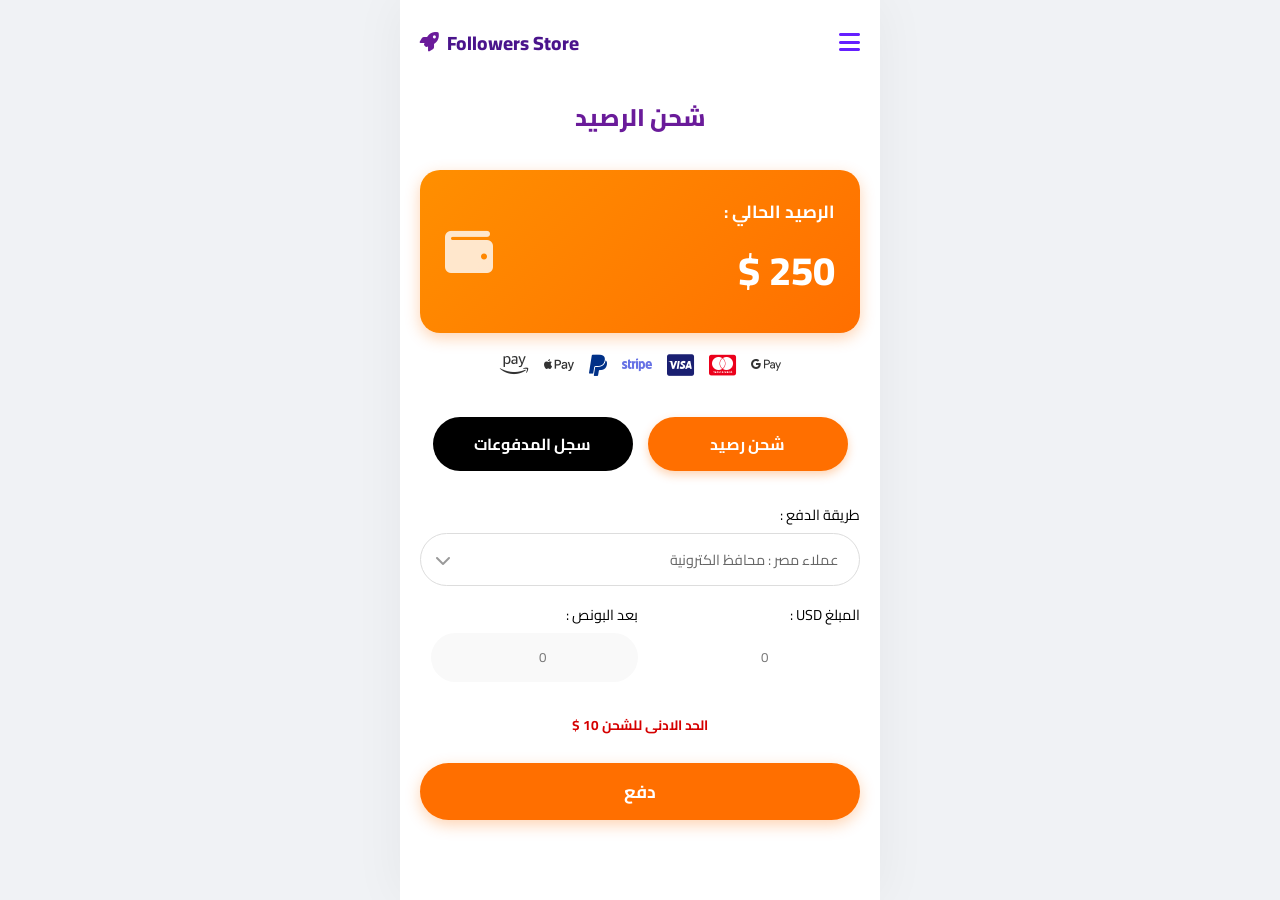
==== add_fundes.html @ 0e51be71 "chad" ====
<!DOCTYPE html>
<html lang="ar" dir="rtl">
<head>
    <meta charset="UTF-8">
    <meta name="viewport" content="width=device-width, initial-scale=1.0">
    <title>Followers Store - شحن الرصيد</title>
    <link rel="preconnect" href="https://fonts.googleapis.com">
    <link rel="preconnect" href="https://fonts.gstatic.com" crossorigin>
    <link href="https://fonts.googleapis.com/css2?family=Cairo:wght@400;500;600;700;800;900&display=swap" rel="stylesheet">
    <link rel="stylesheet" href="https://cdnjs.cloudflare.com/ajax/libs/font-awesome/6.4.0/css/all.min.css">
    <link rel="stylesheet" href="css/style.css">
</head>
<body>

    <div class="container">
        <header>
            <nav class="top-nav">
                <div class="menu-icon" id="menuBtn">
                    <i class="fa-solid fa-bars"></i>
                </div>
                <div class="logo">
                    <span>Followers Store</span>
                    <i class="fa-solid fa-rocket" style="color: #6a1b9a;"></i>
                </div>
            </nav>
            <div class="mobile-menu" id="mobileMenu">
                <ul>
                    <li><a href="index.html">الرئيسية</a></li>
                    <li><a href="add_funds.html">شحن الرصيد</a></li>
                </ul>
            </div>
        </header>

        <section class="page-header">
            <h2 style="color:#6a1b9a; font-weight:800;">شحن الرصيد</h2>
        </section>

        <section class="balance-section fade-in">
            <div class="balance-card">
                <div class="balance-info">
                    <span>الرصيد الحالي :</span>
                    <h1 class="balance-amount">250 $</h1>
                </div>
                <div class="balance-icon">
                    <i class="fa-solid fa-wallet"></i>
                </div>
            </div>
            
            <div class="payment-methods-icons">
                <i class="fa-brands fa-google-pay"></i>
                <i class="fa-brands fa-cc-mastercard" style="color: #eb001b;"></i>
                <i class="fa-brands fa-cc-visa" style="color: #1a1f71;"></i>
                <i class="fa-brands fa-stripe" style="color: #6772e5;"></i>
                <i class="fa-brands fa-paypal" style="color: #003087;"></i>
                <i class="fa-brands fa-apple-pay"></i>
                <i class="fa-brands fa-amazon-pay"></i>
            </div>
        </section>

        <section class="toggle-tabs fade-in">
            <button class="tab-btn active" onclick="switchTab('addFunds')">شحن رصيد</button>
            <button class="tab-btn inactive" onclick="switchTab('history')">سجل المدفوعات</button>
        </section>

        <section id="addFundsSection" class="tab-content active fade-in">
            <div class="add-funds-form">
                
                <div class="input-group">
                    <label>طريقة الدفع :</label>
                    <div class="select-wrapper">
                        <select>
                            <option>عملاء مصر : محافظ الكترونية</option>
                            <option>Visa / Mastercard</option>
                            <option>PayPal</option>
                            <option>Binance Pay</option>
                        </select>
                        <i class="fa-solid fa-chevron-down select-arrow"></i>
                    </div>
                </div>

                <div class="amount-row">
                    <div class="input-group">
                        <label>المبلغ USD :</label>
                        <input type="number" class="input-rounded" placeholder="0">
                    </div>
                    <div class="input-group">
                        <label>بعد البونص :</label>
                        <input type="number" class="input-rounded" placeholder="0" readonly style="background:#f9f9f9;">
                    </div>
                </div>

                <p class="min-deposit-note">الحد الادنى للشحن 10 $</p>

                <button class="btn-primary btn-pay">دفع</button>

            </div>
        </section>

        <section id="historySection" class="tab-content" style="display:none;">
            
            <div class="history-table-header">
                <span>رقم العملية</span>
                <span>المبلغ</span>
                <span>طريقة الدفع</span>
                <span>التاريخ</span>
                <span>الحالة</span>
            </div>

            <div class="history-list">
                <div class="history-card-row">
                    <span class="fw-bold">1</span>
                    <span>10$</span>
                    <span>vodafone cash</span>
                    <span class="date-text">11/25/2025</span>
                    <span class="status st-completed">مكتمل</span>
                </div>

                <div class="history-card-row">
                    <span class="fw-bold">2</span>
                    <span>100$</span>
                    <span>instapay</span>
                    <span class="date-text">1/12/2024</span>
                    <span class="status st-pending">جاري التنفيذ</span>
                </div>

                <div class="history-card-row">
                    <span class="fw-bold">3</span>
                    <span>140$</span>
                    <span>paypal</span>
                    <span class="date-text">6/23/2023</span>
                    <span class="status st-pending">جاري التنفيذ</span>
                </div>
            </div>

        </section>

    </div>

    <script src="js/main.js"></script>
    <script>
        // سكريبت التبديل بين التابات
        function switchTab(tabName) {
            const addFundsSection = document.getElementById('addFundsSection');
            const historySection = document.getElementById('historySection');
            const btns = document.querySelectorAll('.tab-btn');

            if (tabName === 'addFunds') {
                addFundsSection.style.display = 'block';
                historySection.style.display = 'none';
                
                // تحديث ألوان الأزرار
                btns[0].classList.add('active');
                btns[0].classList.remove('inactive');
                btns[1].classList.add('inactive');
                btns[1].classList.remove('active');
            } else {
                addFundsSection.style.display = 'none';
                historySection.style.display = 'block';

                // تحديث ألوان الأزرار
                btns[1].classList.add('active');
                btns[1].classList.remove('inactive');
                btns[0].classList.add('inactive');
                btns[0].classList.remove('active');
            }
        }
    </script>
</body>
</html>
---- css/style.css ----
:root {
    --primary-gradient: linear-gradient(135deg, #7c4dff 0%, #651fff 100%);
    --secondary-gradient: linear-gradient(135deg, #ff9100 0%, #ff6d00 100%);
}

* { margin: 0; padding: 0; box-sizing: border-box; font-family: 'Cairo', sans-serif; }

body {
    background-color: #f0f2f5;
    direction: rtl;
    min-height: 100vh;
    /* تصحيح: إزالة الفليكس عشان الصفحة تيجي بالطول */
    overflow-x: hidden;
}

.container {
    width: 100%;
    max-width: 480px; /* شكل الموبايل */
    margin: 0 auto;
    padding: 20px;
    background: #fff;
    min-height: 100vh;
    box-shadow: 0 0 50px rgba(0,0,0,0.05);
    position: relative;
}

/* --- Menu (القائمة الجديدة) --- */
.mobile-menu {
    position: absolute;
    top: 60px;
    right: 20px;
    left: 20px;
    background: #000; /* أسود زي الصورة */
    border-radius: 15px;
    padding: 20px;
    z-index: 1000;
    display: none; /* مخفية افتراضياً */
    box-shadow: 0 10px 30px rgba(0,0,0,0.5);
    border: 1px solid #333;
}

.mobile-menu.active {
    display: block; /* تظهر لما نضغط */
    animation: slideDown 0.3s ease;
}

.mobile-menu ul { list-style: none; text-align: right; }
.mobile-menu ul li { margin-bottom: 15px; border-bottom: 1px solid #333; padding-bottom: 10px; }
.mobile-menu ul li:last-child { border: none; margin-bottom: 0; }
.mobile-menu ul li a { color: #fff; text-decoration: none; font-size: 1rem; font-weight: 600; display: block; }
.mobile-menu ul li a:hover { color: #ff9100; padding-right: 10px; }

@keyframes slideDown {
    from { opacity: 0; transform: translateY(-20px); }
    to { opacity: 1; transform: translateY(0); }
}

/* --- Header --- */
header { text-align: center; margin-bottom: 30px; }
.top-nav { display: flex; justify-content: space-between; align-items: center; margin-bottom: 25px; }
.menu-icon { font-size: 1.5rem; cursor: pointer; color: #651fff; }
.logo { font-weight: 800; display: flex; align-items: center; gap: 8px; font-size: 1.2rem; color: #4a148c; }
.hero-content h1 { font-size: 1.4rem; color: #4a148c; margin-bottom: 10px; }
.subtitle { color: #666; font-size: 0.9rem; margin-bottom: 15px; }
.trust-avatars { display: flex; justify-content: center; align-items: center; }
.avatar { width: 35px; height: 35px; border-radius: 50%; margin-left: -10px; border: 2px solid #fff; }
.trust-text { font-size: 0.8rem; font-weight: bold; margin-right: 15px; color: #555; }

/* --- Sections General --- */
section { margin-bottom: 40px; } /* مسافات بين الأقسام */
.section-header, .section-title { text-align: center; color: #4a148c; margin-bottom: 20px; font-size: 1.5rem; }

/* --- Login --- */
.login-card {
    background: var(--primary-gradient);
    padding: 30px 20px;
    border-radius: 25px;
    color: white;
    box-shadow: 0 10px 20px rgba(101, 31, 255, 0.3);
}
.input-group { margin-bottom: 15px; text-align: right; }
.input-group label { display: block; margin-bottom: 5px; font-size: 0.9rem; }
.input-group input { width: 100%; padding: 12px; border-radius: 50px; border: none; outline: none; }
.btn-primary {
    width: 100%; padding: 12px; border-radius: 50px; border: none;
    background: var(--secondary-gradient); color: white; font-weight: bold; cursor: pointer; margin-top: 10px;
}
.form-footer { margin-top: 15px; text-align: center; font-size: 0.85rem; }
.form-footer a { color: #ffd180; text-decoration: none; }

/* --- Stats --- */
.stats-grid { display: grid; grid-template-columns: 1fr 1fr; gap: 15px; }
.stat-card {
    background: var(--primary-gradient); color: white; padding: 20px;
    border-radius: 20px; text-align: center; position: relative; overflow: hidden;
}
.stat-card .number { font-size: 1.2rem; font-weight: bold; margin-top: 5px; }
.stat-icon { position: absolute; bottom: -10px; left: -10px; font-size: 3rem; opacity: 0.2; }

/* --- Features & Services --- */
.features-row { display: flex; flex-direction: column; gap: 20px; text-align: center; }
.icon-circle { width: 60px; height: 60px; border-radius: 50%; margin: 0 auto 10px; display: flex; align-items: center; justify-content: center; color: white; font-size: 1.5rem; }
.icon-circle.green { background: #00c853; }
.icon-circle.red { background: #d50000; }
.icon-circle.yellow { background: #ffab00; }

.service-card {
    background: var(--primary-gradient); color: white; padding: 30px;
    border-radius: 25px; text-align: center;
}
.service-icon { font-size: 2.5rem; margin-bottom: 15px; }
.slider-dots { margin-top: 20px; display: flex; justify-content: center; gap: 5px; }
.dot { width: 8px; height: 8px; background: rgba(255,255,255,0.4); border-radius: 50%; }
.dot.active { background: #fff; width: 20px; border-radius: 10px; }

/* --- Results --- */
.toggle-switch { display: flex; justify-content: center; gap: 10px; margin-bottom: 20px; }
.toggle-btn { padding: 8px 25px; border-radius: 20px; border: none; cursor: pointer; background: #eee; }
.toggle-btn.active { background: #000; color: #fff; }

.result-card { border: 1px solid #eee; border-radius: 20px; padding: 20px; text-align: right; }
.profile-header { display: flex; gap: 15px; align-items: center; margin-bottom: 15px; }
.profile-pic { width: 50px; height: 50px; background: #eee; border-radius: 50%; display: flex; align-items: center; justify-content: center; }
.profile-stats { display: flex; justify-content: space-around; border-top: 1px solid #eee; padding-top: 15px; text-align: center; }
.stat-box.highlight .count { color: #00c853; }
.count { display: block; font-weight: bold; }

/* --- Reviews --- */
.review-card { background: #fff; border: 1px solid #eee; padding: 15px; border-radius: 15px; text-align: right; }
.review-header { display: flex; align-items: center; gap: 10px; margin-bottom: 10px; }
.review-header img { width: 40px; height: 40px; border-radius: 50%; }
.stars { color: #ffab00; }

/* --- Footer & CTA --- */
.cta-card { background: var(--secondary-gradient); color: white; padding: 30px; border-radius: 25px; text-align: center; margin-bottom: -30px; position: relative; z-index: 1; }
.btn-cta { background: #4a148c; color: #fff; padding: 10px 30px; border: none; border-radius: 50px; font-weight: bold; margin-top: 15px; cursor: pointer; }

footer { background: #222; color: #ccc; text-align: center; padding: 60px 20px 20px; font-size: 0.9rem; }
.social-links { font-size: 1.5rem; margin: 15px 0; display: flex; justify-content: center; gap: 15px; }

/* Animation Class */
.fade-in { opacity: 0; transform: translateY(20px); transition: 0.6s; }
.visible { opacity: 1; transform: translateY(0); }


/*
=======================================================
======================== SING_UP ======================
=======================================================
*/
/* --- Signup Page Specifics --- */

.page-title {
    text-align: center;
    margin-bottom: 20px;
}
.page-title h2 { color: #6a1b9a; font-size: 1.8rem; margin-bottom: 5px; }
.page-title p { color: #888; font-size: 0.9rem; }

.signup-card {
    background: #6A0DAD; /* اللون البنفسجي الأساسي من الصورة */
    padding: 30px 20px;
    border-radius: 25px;
    color: white;
    box-shadow: 0 10px 30px rgba(106, 13, 173, 0.3);
}

/* تنسيق الحقول بالأيقونات */
.input-group { margin-bottom: 15px; }

.input-with-icon {
    position: relative;
    width: 100%;
}

.input-with-icon input {
    width: 100%;
    padding: 12px 20px 12px 45px; /* مساحة للأيقونة على اليسار */
    border-radius: 50px;
    border: none;
    outline: none;
    font-family: inherit;
    font-size: 0.9rem;
    background: #fff;
    color: #333;
}

/* الأيقونة داخل الحقل */
.input-with-icon i {
    position: absolute;
    left: 15px; /* مكانها شمال عشان اللغة عربية */
    top: 50%;
    transform: translateY(-50%);
    color: #999;
    font-size: 1rem;
}

/* تقسيم صف الهاتف والرمز */
.phone-row {
    display: flex;
    gap: 10px;
    align-items: flex-end; /* محاذاة لأسفل عشان الليبل */
}

.phone-input { flex: 3; } /* حقل الرقم ياخد مساحة أكبر */
.country-code { flex: 1; } /* حقل الرمز أصغر */

.code-select {
    background: white;
    height: 45px; /* نفس ارتفاع الـ input تقريباً */
    border-radius: 50px;
    display: flex;
    align-items: center;
    justify-content: center;
    gap: 5px;
    color: #333;
    cursor: pointer;
}

.signup-btn {
    background: #FF6F00; /* البرتقالي من كود الألوان */
    margin-top: 20px;
    box-shadow: 0 5px 15px rgba(255, 111, 0, 0.3);
}

.signup-btn:hover {
    background: #e65100;
}

/* Footer Fixes for Dark Background */
.footer-logo {
    background: white;
    display: inline-flex;
    align-items: center;
    gap: 5px;
    padding: 5px 15px;
    border-radius: 20px;
    margin-bottom: 15px;
    color: #6a1b9a;
}
/* --- Blog Page Styles --- */

/* 1. Hero Section (البانر اللي فوق) */
.blog-hero {
    background-image: url('https://images.unsplash.com/photo-1499750310159-52f0f83ad713?ixlib=rb-1.2.1&auto=format&fit=crop&w=800&q=80'); /* صورة مكتب */
    background-size: cover;
    background-position: center;
    border-radius: 20px;
    height: 150px;
    margin-bottom: 30px;
    position: relative;
    overflow: hidden;
}

.hero-overlay {
    background: rgba(0, 0, 0, 0.6); /* طبقة سوداء شفافة عشان الكلام يبان */
    width: 100%;
    height: 100%;
    display: flex;
    align-items: center;
    justify-content: center;
    padding: 20px;
    text-align: center;
}

.hero-overlay h2 {
    color: white;
    font-size: 1.1rem;
    line-height: 1.6;
}

/* 2. Blog Cards (الكروت البنفسجي) */
.blog-list {
    display: flex;
    flex-direction: column;
    gap: 20px;
}

.blog-card {
    background: #6200ea; /* اللون البنفسجي الغامق من الصورة */
    color: white;
    border-radius: 20px;
    padding: 20px;
    text-align: center;
    box-shadow: 0 10px 20px rgba(98, 0, 234, 0.3);
    border: 2px solid #7c4dff; /* حدود فاتحة شوية */
}

.blog-img {
    height: 120px;
    display: flex;
    align-items: center;
    justify-content: center;
    margin-bottom: 15px;
    background: rgba(255,255,255,0.1); /* خلفية شفافة ورا الأيقونة */
    border-radius: 15px;
}

.blog-card h3 {
    margin-bottom: 10px;
    font-size: 1.1rem;
    font-weight: 700;
}

.blog-card p {
    font-size: 0.85rem;
    line-height: 1.6;
    opacity: 0.9;
    margin-bottom: 20px;
}

/* 3. Read More Button (زر اقرأ المزيد) */
.btn-read-more {
    background: #ff6f00; /* البرتقالي */
    color: white;
    border: none;
    width: 100%;
    padding: 10px;
    border-radius: 50px;
    font-weight: bold;
    cursor: pointer;
    font-size: 0.9rem;
    transition: 0.3s;
}

.btn-read-more:hover {
    background: #e65100;
}

/* --- Services Page Styles --- */

.page-header {
    text-align: center;
    margin-bottom: 30px;
}
.page-header h2 { color: #6a1b9a; margin-bottom: 5px; }
.page-header p { color: #888; font-size: 0.9rem; }

.services-group {
    margin-bottom: 40px;
}

.platform-title {
    text-align: center;
    font-weight: 800;
    margin-bottom: 5px;
    color: #000;
}

.platform-subtitle {
    text-align: center;
    color: #999;
    font-size: 0.85rem;
    margin-bottom: 20px;
}

/* تخطيط الجدول (Grid System) */
.table-labels, .service-row {
    display: grid;
    /* تقسيم الأعمدة: الباكدج (1.2 جزء) - الوصف (3 أجزاء) - السعر (0.7 جزء) - الزر (1 جزء) */
    grid-template-columns: 1.2fr 3fr 0.7fr 1fr;
    gap: 10px;
    align-items: center;
    padding: 0 10px;
}

/* عناوين الجدول */
.table-labels {
    margin-bottom: 10px;
    font-weight: bold;
    font-size: 0.9rem;
    color: #333;
    text-align: right;
    border-bottom: 1px solid #ddd;
    padding-bottom: 5px;
}

/* كارت الخدمة (الصف) */
.service-row {
    background: #6200ea; /* البنفسجي */
    color: white;
    border-radius: 15px; /* حواف دائرية */
    padding: 15px 10px;
    margin-bottom: 10px;
    font-size: 0.8rem;
    box-shadow: 0 5px 15px rgba(98, 0, 234, 0.2);
}

.col-pkg { font-weight: bold; }
.col-desc { line-height: 1.4; opacity: 0.9; font-size: 0.75rem; }
.col-price { font-weight: bold; font-size: 1rem; }

.btn-more {
    background: #ff6f00; /* البرتقالي */
    color: white;
    border: none;
    padding: 5px 10px;
    border-radius: 8px;
    font-size: 0.8rem;
    font-weight: bold;
    cursor: pointer;
    width: 100%;
}

.fw-bold { font-weight: 800; }

/* --- Service Details Page Styles --- */

.page-title-simple {
    text-align: center;
    color: #000;
    margin-bottom: 20px;
    font-size: 1.3rem;
    font-weight: 800;
}

.details-card {
    background: #ffffff;
    border: 1px solid #e0e0e0; /* حدود رمادية خفيفة جداً */
    border-radius: 20px;
    padding: 25px 20px;
    box-shadow: 0 5px 20px rgba(0,0,0,0.03); /* ظل خفيف جداً زي الصورة */
    margin-bottom: 30px;
    color: #333;
}

.details-title {
    font-size: 0.95rem;
    font-weight: 800;
    margin-bottom: 10px;
    margin-top: 20px;
    color: #000;
}
.details-title:first-child { margin-top: 0; }

.details-list {
    margin-right: 20px; /* مسافة عشان النقط أو الأرقام تبان */
    margin-bottom: 15px;
    font-size: 0.85rem;
    line-height: 1.7;
    color: #444;
}

/* تنسيق القوائم المرقمة */
.details-list.numbered {
    list-style-type: decimal;
}

/* زرار اطلب الآن */
.btn-order {
    display: block;
    width: 100%;
    background: #ff6f00; /* البرتقالي */
    color: white;
    border: none;
    padding: 15px;
    border-radius: 50px;
    font-size: 1.1rem;
    font-weight: bold;
    cursor: pointer;
    box-shadow: 0 5px 15px rgba(255, 111, 0, 0.3);
    transition: transform 0.2s;
    margin-bottom: 20px;
}

.btn-order:active {
    transform: scale(0.98);
}

/* --- Order Request Page --- */
.text-white { color: white !important; font-size: 0.9rem; margin-bottom: 5px; display: block; }
.text-center { text-align: center; }

/* تنسيق الحقول داخل الكارت البنفسجي */
.input-display {
    width: 100%;
    padding: 12px 20px;
    border-radius: 50px;
    border: none;
    outline: none;
    background: #fff;
    color: #333;
    font-family: inherit;
    text-align: center; /* النص في النص زي الصورة */
    font-weight: 600;
}

/* الحقل القابل للكتابة (الرابط) */
.input-display.editable {
    background: #fff;
    color: #000;
    box-shadow: 0 0 10px rgba(255, 255, 255, 0.5); /* تمييز بسيط */
}


/* --- Order Success Page --- */
.bg-white body, .bg-white .container {
    background: #fff !important;
    box-shadow: none !important; /* إزالة الظل عشان تبقى صفحة بيضاء نظيفة */
}

.centered-container {
    display: flex;
    flex-direction: column; /* ده السطر السحري اللي هيخليهم تحت بعض */
    align-items: center;
    justify-content: center;
    text-align: center;
    min-height: 100vh; /* تأكد إنها min-height مش height بس عشان الموبايل */
    width: 100%;
    padding: 20px; /* مسافة أمان من الجوانب */
}

.success-title {
    color: #00c853; /* الأخضر */
    font-size: 1.5rem;
    font-weight: 800;
    margin-bottom: 40px;
}

/* علامة الصح الخضراء */
.check-circle {
    width: 100px;
    height: 100px;
    background: #e8f5e9; /* أخضر فاتح جداً */
    border-radius: 50%;
    display: flex;
    align-items: center;
    justify-content: center;
    margin: 0 auto 30px;
    position: relative;
}

.check-circle::before {
    content: '';
    width: 70px;
    height: 70px;
    background: #00c853;
    border-radius: 50%;
    position: absolute;
}

/* رسم علامة الصح */
.checkmark {
    width: 25px;
    height: 45px;
    border-bottom: 5px solid white;
    border-right: 5px solid white;
    transform: rotate(45deg) translate(-5px, -5px);
    position: relative;
    z-index: 2;
}

.success-msg {
    color: #666;
    font-size: 0.9rem;
    line-height: 1.6;
    margin-bottom: 40px;
    max-width: 80%;
    margin-left: auto;
    margin-right: auto;
}

.btn-next {
    display: block;
    width: 100%;
    text-decoration: none;
    line-height: 45px; /* عشان النص يجي في النص عمودياً */
}

/* --- Password Recovery Page --- */

/* الهيدر البسيط */
.simple-header {
    text-align: center;
    margin-bottom: 30px;
    margin-top: -50px; /* رفعه لفوق شوية عشان التوسط */
}
.simple-header h2 { color: #6a1b9a; margin-bottom: 10px; font-weight: 800; }
.simple-header p { color: #888; font-size: 0.9rem; max-width: 300px; margin: 0 auto; }

/* إخفاء المراحل */
.recovery-step { display: none; width: 100%; max-width: 400px; }
.recovery-step.active { display: block; animation: fadeIn 0.5s ease; }

@keyframes fadeIn {
    from { opacity: 0; transform: translateY(10px); }
    to { opacity: 1; transform: translateY(0); }
}

/* الكارت الصغير (زي الصورة) */
.small-card {
    padding: 30px 20px;
    border-radius: 20px;
}

/* أيقونة الـ OTP */
.otp-icon-circle {
    width: 70px;
    height: 70px;
    background: rgba(255,255,255,0.2);
    border-radius: 50%;
    margin: 0 auto 20px;
    display: flex;
    align-items: center;
    justify-content: center;
    border: 2px solid white;
}
.otp-icon-circle span {
    color: white;
    font-weight: bold;
    font-size: 1.2rem;
    letter-spacing: 2px;
}

/* مربعات الـ OTP */
.otp-inputs {
    display: flex;
    justify-content: center;
    gap: 10px;
    margin-bottom: 20px;
    direction: ltr; /* عشان الترتيب يكون صح */
}
.otp-box {
    width: 45px;
    height: 45px;
    border-radius: 10px;
    border: none;
    text-align: center;
    font-size: 1.2rem;
    font-weight: bold;
    color: #6a1b9a;
}

/* نصوص إعادة الإرسال */
.resend-text { font-size: 0.8rem; color: rgba(255,255,255,0.8); margin-bottom: 5px; }
.resend-text a { color: #ffd180; text-decoration: none; border-bottom: 1px dashed #ffd180; }
.resend-timer { font-size: 0.8rem; color: rgba(255,255,255,0.6); margin-bottom: 20px; }

/* --- Orders History Page Styles --- */

/* قسم الفلاتر */
.filters-section {
    margin-bottom: 30px;
}

.filter-row {
    margin-bottom: 15px;
    text-align: right;
}

.filter-row h4 {
    font-size: 0.9rem;
    color: #000;
    margin-bottom: 8px;
    font-weight: 700;
}

.filter-buttons {
    display: flex;
    gap: 8px;
    flex-wrap: wrap; /* عشان لو الشاشة صغيرة ينزلوا تحت بعض */
}

.filter-btn {
    background: #fff;
    border: 1px solid #ddd; /* حدود خفيفة */
    border-radius: 50px;
    padding: 6px 15px;
    font-size: 0.8rem;
    color: #666;
    cursor: pointer;
    transition: 0.2s;
    outline: none;
}

/* حالة Active (البرتقالي للكل) */
.filter-btn.active {
    background: #ff6f00;
    color: white;
    border-color: #ff6f00;
}
/* حالة Active Orange (للفلاتر التانية زي الصورة) */
.filter-btn.active-orange {
    background: #ff6f00;
    color: white;
    border-color: #ff6f00;
}

/* جدول الطلبات */
.orders-list {
    display: flex;
    flex-direction: column;
    gap: 10px;
}

/* تنسيق Grid للأعمدة */
.orders-table-header, .order-card-row {
    display: grid;
    /* تقسيم الأعمدة: رقم(0.5) - باكدج(1.2) - قسم(1.2) - تاريخ(1.5) - سعر(0.8) - حالة(1.2) */
    grid-template-columns: 0.5fr 1.2fr 1.2fr 1.5fr 0.8fr 1.2fr;
    gap: 5px;
    align-items: center;
    text-align: center;
    font-size: 0.75rem; /* خط صغير عشان الموبايل */
}

.orders-table-header {
    font-weight: 800;
    color: #000;
    border-bottom: 1px solid #ddd;
    padding-bottom: 10px;
    margin-bottom: 5px;
}
/* عشان كلمة رقم الطلب تيجي سطرين لو المكان ضيق */
.orders-table-header span:first-child { 
    white-space: pre-wrap; 
}

/* كارت الطلب (الصف البنفسجي) */
.order-card-row {
    background: #6200ea; /* البنفسجي الغامق */
    color: white;
    padding: 15px 5px;
    border-radius: 50px; /* حواف دائرية كاملة */
    box-shadow: 0 5px 10px rgba(98, 0, 234, 0.2);
}

.date-text {
    font-size: 0.7rem; /* التاريخ أصغر سنة */
    opacity: 0.9;
}

/* ألوان الحالة */
.status { font-weight: bold; }
.st-completed { color: #00e676; } /* أخضر */
.st-pending { color: #ffab00; }   /* برتقالي فاتح */
.st-cancelled { color: #ff1744; } /* أحمر */

.fw-bold { font-weight: 900; }

/* --- Notifications Page Styles --- */

.notif-header {
    text-align: center;
    margin-bottom: 20px;
}
.notif-header h2 {
    color: #6a1b9a;
    font-weight: 800;
    margin-bottom: 10px;
}

/* زر تحديد الكل مقروء */
.btn-mark-read {
    background: #ff6f00;
    color: white;
    border: none;
    padding: 8px 25px;
    border-radius: 50px;
    font-size: 0.85rem;
    font-weight: bold;
    cursor: pointer;
    box-shadow: 0 4px 10px rgba(255, 111, 0, 0.2);
}

.group-date {
    text-align: right;
    font-size: 0.9rem;
    font-weight: 800;
    color: #000;
    margin-bottom: 10px;
    margin-top: 20px;
    padding-right: 5px;
}

/* كارت الاشعار */
.notif-card {
    background: #fff;
    border: 1px solid #eee; /* حدود خفيفة جداً */
    border-radius: 20px;
    padding: 15px;
    margin-bottom: 15px;
    display: flex;
    justify-content: space-between; /* يوزع المساحة بين اليمين والشمال */
    align-items: flex-start;
    box-shadow: 0 5px 15px rgba(0,0,0,0.03); /* ظل ناعم */
}

/* الجزء اليمين (صورة + نص) */
.notif-right {
    display: flex;
    gap: 10px;
    align-items: flex-start;
    max-width: 75%; /* عشان مياخدش مكان الوقت */
}

/* أيقونة اللوجو الدائرية */
.notif-img {
    width: 40px;
    height: 40px;
    min-width: 40px; /* عشان ماتصغرش */
    background: linear-gradient(135deg, #6a1b9a, #ff6f00); /* تدرج اللوجو */
    border-radius: 50%;
    display: flex;
    align-items: center;
    justify-content: center;
    color: white;
    font-size: 1.2rem;
}

.notif-text {
    text-align: right;
}

.notif-text h4 {
    font-size: 0.85rem;
    margin-bottom: 5px;
    font-weight: 700;
}

.notif-text p {
    font-size: 0.75rem;
    color: #333;
    line-height: 1.5;
    font-weight: 500;
}

/* ألوان الحالة */
.status-cancelled { color: #d50000; } /* أحمر للالغاء */
.status-approved { color: #00c853; } /* أخضر للموافقة */

/* وقت الاشعار (على الشمال) */
.notif-time {
    font-size: 0.75rem;
    color: #888;
    white-space: nowrap; /* يمنع نزول الوقت سطرين */
    padding-top: 5px; /* محاذاة بسيطة مع العنوان */
}

/* --- Support Chat Page Styles --- */

/* خلفية الصفحة (Marble Texture Effect) */
.chat-bg {
    background-color: #fce4ec; /* لون وردي فاتح جداً كأساس */
    background-image: 
        radial-gradient(at 10% 10%, rgba(255,255,255,0.8) 0%, transparent 50%),
        radial-gradient(at 90% 90%, rgba(230, 230, 250, 0.8) 0%, transparent 50%);
    background-size: cover;
}

/* تعديل الكونتينر ليكون ملء الشاشة بدون حواف زائدة */
.chat-container {
    padding: 0;
    height: 100vh;
    display: flex;
    flex-direction: column;
    background: rgba(255, 255, 255, 0.5); /* طبقة شفافة */
    backdrop-filter: blur(5px);
}

/* 1. Header */
.chat-header {
    background: #6200ea; /* بنفسجي غامق */
    padding: 15px 20px;
    display: flex;
    justify-content: space-between;
    align-items: center;
    color: white;
    box-shadow: 0 2px 10px rgba(0,0,0,0.1);
    z-index: 10;
}

.header-right {
    display: flex;
    align-items: center;
    gap: 15px;
}
.header-right h2 { margin: 0; font-size: 1.2rem; font-weight: 700; }
.back-btn { color: white; font-size: 1.1rem; }

.header-left .icon-btn {
    background: none;
    border: none;
    color: white;
    font-size: 1.2rem;
    margin-right: 15px;
    cursor: pointer;
}
.header-left .icon-btn:last-child { margin-right: 0; }
.header-left .icon-btn .fa-phone {
    background: #00e676; /* الزر الأخضر */
    padding: 8px;
    border-radius: 50%;
    font-size: 1rem;
}

/* 2. Chat Body */
.chat-body {
    flex: 1; /* ياخد باقي المساحة */
    padding: 20px;
    overflow-y: auto; /* سكرول للرسائل */
    display: flex;
    flex-direction: column;
    gap: 20px;
}

.message {
    display: flex;
    align-items: flex-end;
    gap: 10px;
    position: relative;
    max-width: 85%;
}

.msg-avatar {
    width: 35px;
    height: 35px;
    border-radius: 50%;
    border: 2px solid white;
}

.msg-content {
    padding: 12px 15px;
    border-radius: 20px;
    font-size: 0.9rem;
    line-height: 1.5;
    position: relative;
    box-shadow: 0 2px 5px rgba(0,0,0,0.05);
}

/* رسالة الاستقبال (الرمادي) */
.message.incoming { align-self: flex-start; }
.message.incoming .msg-content {
    background: #e0e0e0;
    color: #333;
    border-bottom-right-radius: 2px; /* شكل فقاعة */
}

/* رسالة الإرسال (البنفسجي) */
.message.outgoing {
    align-self: flex-end;
    flex-direction: row-reverse; /* عشان الصورة تيجي يمين */
}
.message.outgoing .msg-content {
    background: #6200ea;
    color: white;
    border-bottom-left-radius: 2px;
}

/* أيقونة اضافة رياكت (الوجة الصغير) */
.msg-reaction-add {
    color: #999;
    font-size: 1rem;
    cursor: pointer;
    margin-bottom: 10px;
}

/* شريط الرياكشن (الايموجي) */
.reactions-bar {
    align-self: flex-end;
    background: rgba(0, 0, 0, 0.6);
    padding: 5px 10px;
    border-radius: 20px;
    display: flex;
    gap: 5px;
    margin-top: -15px; /* يركب فوق الرسالة شوية */
    margin-right: 50px; /* تظبيط مكانه */
}
.reactions-bar span { cursor: pointer; transition: transform 0.2s; font-size: 0.9rem;}
.reactions-bar span:hover { transform: scale(1.3); }

/* مؤشر الكتابة */
.typing-indicator {
    text-align: center;
    color: #777;
    font-size: 0.8rem;
    margin-top: 10px;
}

/* 3. Footer */
.chat-footer {
    background: white;
    padding: 10px 15px;
    display: flex;
    align-items: center;
    gap: 10px;
    border-top: 1px solid #eee;
}

.input-wrapper {
    flex: 1;
    background: white;
    border: 1px solid #ccc;
    border-radius: 25px;
    padding: 0 15px;
    display: flex;
    align-items: center;
}

.input-wrapper input {
    width: 100%;
    padding: 10px 0;
    border: none;
    outline: none;
    background: transparent;
}

.mic-btn, .send-btn {
    background: none;
    border: none;
    font-size: 1.2rem;
    cursor: pointer;
    width: 40px;
    height: 40px;
    border-radius: 50%;
    display: flex;
    align-items: center;
    justify-content: center;
}

.mic-btn { color: #999; background: #eee; }
.send-btn { color: #6200ea; transform: rotate(-45deg); margin-right: 5px;}

/* --- Add Funds Page Styles --- */

/* كارت الرصيد */
.balance-card {
    background: linear-gradient(135deg, #ff8f00, #ff6f00); /* تدرج برتقالي */
    border-radius: 20px;
    padding: 25px;
    color: white;
    display: flex;
    justify-content: space-between;
    align-items: center;
    box-shadow: 0 5px 15px rgba(255, 111, 0, 0.3);
    margin-bottom: 20px;
}

.balance-info span { font-size: 1.1rem; font-weight: bold; }
.balance-amount { font-size: 2.5rem; margin-top: 5px; font-weight: 800; }
.balance-icon { font-size: 3rem; opacity: 0.8; }

/* أيقونات الدفع */
.payment-methods-icons {
    display: flex;
    justify-content: center;
    gap: 15px;
    font-size: 1.5rem;
    color: #333;
    flex-wrap: wrap;
    margin-bottom: 30px;
}

/* أزرار التبديل (Tabs) */
.toggle-tabs {
    display: flex;
    justify-content: center;
    gap: 15px;
    margin-bottom: 30px;
}

.tab-btn {
    padding: 12px 30px;
    border-radius: 50px;
    border: none;
    font-weight: bold;
    font-size: 1rem;
    cursor: pointer;
    transition: 0.3s;
    flex: 1; /* عشان ياخدوا مساحة متساوية */
    max-width: 200px;
}

.tab-btn.active {
    background: #ff6f00; /* برتقالي */
    color: white;
    box-shadow: 0 4px 10px rgba(255, 111, 0, 0.3);
}

.tab-btn.inactive {
    background: #000; /* أسود */
    color: white;
}

/* فورم الشحن */
.select-wrapper {
    position: relative;
}
.select-wrapper select {
    width: 100%;
    padding: 12px 20px;
    border-radius: 50px;
    border: 1px solid #ddd;
    outline: none;
    appearance: none; /* إخفاء سهم المتصفح الافتراضي */
    background: white;
    font-family: inherit;
    font-size: 0.9rem;
    color: #666;
}
.select-arrow {
    position: absolute;
    left: 15px;
    top: 50%;
    transform: translateY(-50%);
    color: #999;
    pointer-events: none;
}

.amount-row {
    display: flex;
    gap: 15px;
}

.input-rounded {
    width: 100%;
    padding: 12px 20px;
    border-radius: 50px;
    border: 1px solid #ddd;
    outline: none;
    text-align: center;
}

.min-deposit-note {
    color: #d50000; /* أحمر */
    font-size: 0.85rem;
    text-align: center;
    margin: 15px 0;
    font-weight: bold;
}

.btn-pay {
    width: 100%;
    padding: 12px;
    border-radius: 50px;
    background: #ff6f00;
    color: white;
    border: none;
    font-weight: bold;
    font-size: 1.1rem;
    cursor: pointer;
    box-shadow: 0 5px 15px rgba(255, 111, 0, 0.3);
}

/* جدول السجل (مشابه لجدول الطلبات بس بتعديلات بسيطة) */
.history-table-header {
    display: grid;
    /* تقسيم: رقم(0.5) - مبلغ(0.8) - طريقة(1.5) - تاريخ(1.2) - حالة(1) */
    grid-template-columns: 0.5fr 0.8fr 1.5fr 1.2fr 1fr;
    gap: 5px;
    font-weight: 800;
    text-align: center;
    font-size: 0.75rem;
    margin-bottom: 10px;
    color: #000;
}

.history-list {
    display: flex;
    flex-direction: column;
    gap: 10px;
}

.history-card-row {
    display: grid;
    grid-template-columns: 0.5fr 0.8fr 1.5fr 1.2fr 1fr;
    gap: 5px;
    background: #6200ea; /* بنفسجي */
    color: white;
    padding: 15px 5px;
    border-radius: 50px;
    align-items: center;
    text-align: center;
    font-size: 0.75rem;
    box-shadow: 0 5px 10px rgba(98, 0, 234, 0.2);
}

/* --- Terms of Service Page Styles --- */

.terms-list {
    display: flex;
    flex-direction: column;
    gap: 15px; /* مسافة بين الكروت */
    margin-bottom: 40px;
}

.term-card {
    background: #fff;
    border-radius: 20px;
    padding: 20px;
    box-shadow: 0 5px 15px rgba(0,0,0,0.05); /* ظل خفيف زي الصورة */
    border: 1px solid #f0f0f0;
}

.term-title {
    color: #6a1b9a; /* بنفسجي */
    font-size: 1rem;
    font-weight: 700;
    margin-bottom: 10px;
}

.term-card p {
    color: #444;
    font-size: 0.85rem;
    line-height: 1.6;
    margin-bottom: 5px;
}

.term-points {
    list-style-type: disc;
    margin-right: 20px; /* عشان النقط تبان */
    font-size: 0.85rem;
    color: #444;
    line-height: 1.6;
}

.term-points li {
    margin-bottom: 5px;
}

/* --- Profile Page Styles --- */

.relative-container {
    position: relative; /* عشان المودال يظهر فوق المحتوى */
}

/* 1. Profile Header */
.profile-header-sec {
    text-align: center;
    margin-bottom: 30px;
}

.profile-img-container {
    width: 100px;
    height: 100px;
    margin: 0 auto 10px;
    position: relative;
}

.main-profile-img {
    width: 100%;
    height: 100%;
    border-radius: 50%;
    border: 3px solid #fff;
    box-shadow: 0 5px 15px rgba(0,0,0,0.1);
}

.btn-change-img {
    background: #ff6f00; /* برتقالي */
    color: white;
    border: none;
    padding: 5px 15px;
    border-radius: 20px;
    font-size: 0.8rem;
    cursor: pointer;
    margin-bottom: 10px;
}

.user-name-title {
    margin: 0;
    color: #000;
    font-weight: 800;
}
.user-email-subtitle {
    color: #666;
    font-size: 0.9rem;
}

/* 2. Data Cards */
.profile-card {
    background: #f5f5f5; /* رمادي فاتح للخلفية زي الصورة */
    border-radius: 20px;
    padding: 20px;
    margin-bottom: 20px;
}

.card-title {
    font-size: 0.9rem;
    font-weight: 800;
    margin-bottom: 15px;
    text-align: right;
    color: #000;
}

.profile-row {
    display: flex;
    justify-content: space-between;
    align-items: center;
    margin-bottom: 15px;
    font-size: 0.8rem;
}
.profile-row:last-child { margin-bottom: 0; }

.row-label {
    color: #333;
    font-weight: 600;
    flex: 1; /* ياخد مساحة */
    text-align: right;
}

.row-value {
    color: #555;
    flex: 2;
    text-align: center;
}

.row-icon {
    color: #6a1b9a; /* أيقونة القلم زرقاء/بنفسجي */
    cursor: pointer;
}

/* 3. Toggle Switch (الزرار الأخضر) */
.switch {
    position: relative;
    display: inline-block;
    width: 34px;
    height: 18px;
}

.switch input { 
    opacity: 0;
    width: 0;
    height: 0;
}

.slider {
    position: absolute;
    cursor: pointer;
    top: 0; left: 0; right: 0; bottom: 0;
    background-color: #ccc;
    transition: .4s;
    border-radius: 34px;
}

.slider:before {
    position: absolute;
    content: "";
    height: 12px;
    width: 12px;
    left: 3px;
    bottom: 3px;
    background-color: white;
    transition: .4s;
    border-radius: 50%;
}

input:checked + .slider {
    background-color: #00c853; /* أخضر */
}

input:checked + .slider:before {
    transform: translateX(16px);
}

/* 4. Action Buttons */
.profile-actions {
    display: flex;
    flex-direction: column;
    gap: 15px;
    margin-bottom: 40px;
}

.btn-save {
    background: #6200ea; /* بنفسجي */
    box-shadow: none;
    padding: 12px;
}

.btn-delete {
    background: transparent;
    border: 1px solid #d50000;
    color: #d50000;
    padding: 12px;
    border-radius: 50px;
    font-weight: bold;
    cursor: pointer;
    transition: 0.3s;
}
.btn-delete:hover {
    background: #d50000;
    color: white;
}

/* ================= MODAL STYLES ================= */
.modal-overlay {
    display: none; /* مخفي افتراضياً */
    position: fixed;
    top: 0; left: 0;
    width: 100%; height: 100%;
    background: rgba(0,0,0,0.6); /* خلفية سوداء شفافة */
    z-index: 1000;
    justify-content: center;
    align-items: center;
}

.modal-card {
    background: white;
    width: 90%;
    max-width: 350px;
    padding: 30px 20px;
    border-radius: 20px;
    text-align: center;
    position: relative;
    box-shadow: 0 10px 30px rgba(0,0,0,0.3);
}

.close-modal {
    position: absolute;
    top: 10px; right: 15px;
    background: none;
    border: none;
    font-size: 1.5rem;
    cursor: pointer;
    color: #666;
}

/* أيقونة الاستفهام */
.modal-icon-circle {
    width: 80px; height: 80px;
    border-radius: 50%;
    background: #757575; /* رمادي غامق */
    color: white;
    font-size: 2.5rem;
    display: flex;
    align-items: center;
    justify-content: center;
    margin: 0 auto 20px;
}

.modal-text-bold {
    font-weight: 800;
    margin-bottom: 10px;
    color: #333;
}

.modal-text-warn {
    color: #d50000;
    font-size: 0.8rem;
    margin-bottom: 25px;
}

.modal-btns-row {
    display: flex;
    gap: 10px;
    justify-content: center;
}

.btn-confirm-delete {
    background: #d50000; /* أحمر */
    color: white;
    border: none;
    padding: 8px 30px;
    border-radius: 50px;
    font-weight: bold;
    cursor: pointer;
}

.btn-cancel {
    background: white;
    border: 1px solid #6200ea;
    color: #6200ea;
    padding: 8px 30px;
    border-radius: 50px;
    font-weight: bold;
    cursor: pointer;
}

.modal-title-green {
    color: #00c853;
    font-weight: 800;
    font-size: 1.4rem;
    margin-bottom: 20px;
}

.modal-msg {
    color: #333;
    margin-bottom: 25px;
    font-weight: 600;
}

.btn-modal-full {
    width: 100%;
    background: #ff6f00; /* برتقالي */
    display: block;
    text-decoration: none;
    line-height: 45px;
    padding: 0;
}
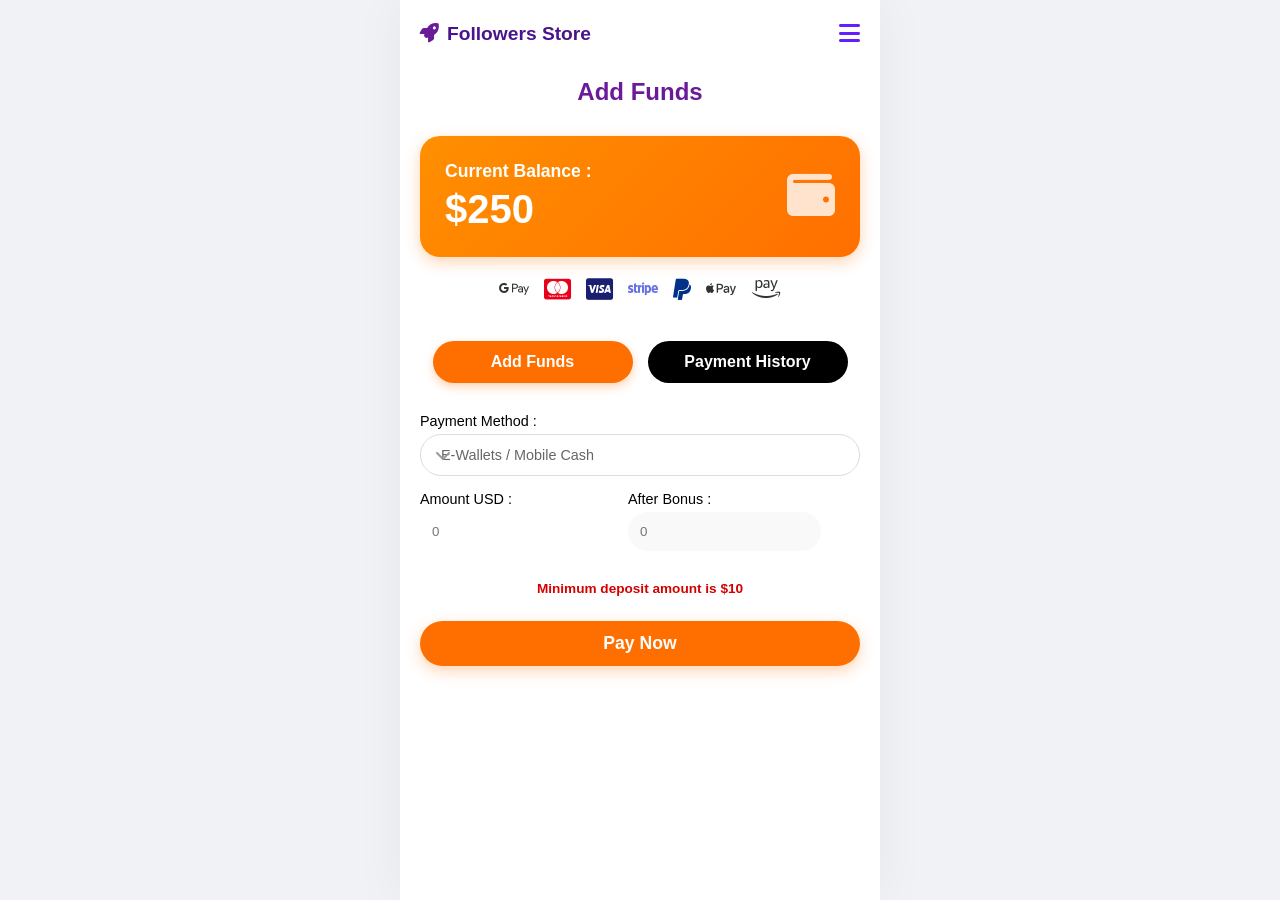
==== commit 61b8c596: "Update add_fundes.html" ====
--- a/add_fundes.html
+++ b/add_fundes.html
@@ -1,169 +1,183 @@
-<!DOCTYPE html>
-<html lang="ar" dir="rtl">
-<head>
-    <meta charset="UTF-8">
-    <meta name="viewport" content="width=device-width, initial-scale=1.0">
-    <title>Followers Store - شحن الرصيد</title>
-    <link rel="preconnect" href="https://fonts.googleapis.com">
-    <link rel="preconnect" href="https://fonts.gstatic.com" crossorigin>
-    <link href="https://fonts.googleapis.com/css2?family=Cairo:wght@400;500;600;700;800;900&display=swap" rel="stylesheet">
-    <link rel="stylesheet" href="https://cdnjs.cloudflare.com/ajax/libs/font-awesome/6.4.0/css/all.min.css">
-    <link rel="stylesheet" href="css/style.css">
-</head>
-<body>
-
-    <div class="container">
-        <header>
-            <nav class="top-nav">
-                <div class="menu-icon" id="menuBtn">
-                    <i class="fa-solid fa-bars"></i>
-                </div>
-                <div class="logo">
-                    <span>Followers Store</span>
-                    <i class="fa-solid fa-rocket" style="color: #6a1b9a;"></i>
-                </div>
-            </nav>
-            <div class="mobile-menu" id="mobileMenu">
-                <ul>
-                    <li><a href="index.html">الرئيسية</a></li>
-                    <li><a href="add_funds.html">شحن الرصيد</a></li>
-                </ul>
-            </div>
-        </header>
-
-        <section class="page-header">
-            <h2 style="color:#6a1b9a; font-weight:800;">شحن الرصيد</h2>
-        </section>
-
-        <section class="balance-section fade-in">
-            <div class="balance-card">
-                <div class="balance-info">
-                    <span>الرصيد الحالي :</span>
-                    <h1 class="balance-amount">250 $</h1>
-                </div>
-                <div class="balance-icon">
-                    <i class="fa-solid fa-wallet"></i>
-                </div>
-            </div>
-            
-            <div class="payment-methods-icons">
-                <i class="fa-brands fa-google-pay"></i>
-                <i class="fa-brands fa-cc-mastercard" style="color: #eb001b;"></i>
-                <i class="fa-brands fa-cc-visa" style="color: #1a1f71;"></i>
-                <i class="fa-brands fa-stripe" style="color: #6772e5;"></i>
-                <i class="fa-brands fa-paypal" style="color: #003087;"></i>
-                <i class="fa-brands fa-apple-pay"></i>
-                <i class="fa-brands fa-amazon-pay"></i>
-            </div>
-        </section>
-
-        <section class="toggle-tabs fade-in">
-            <button class="tab-btn active" onclick="switchTab('addFunds')">شحن رصيد</button>
-            <button class="tab-btn inactive" onclick="switchTab('history')">سجل المدفوعات</button>
-        </section>
-
-        <section id="addFundsSection" class="tab-content active fade-in">
-            <div class="add-funds-form">
-                
-                <div class="input-group">
-                    <label>طريقة الدفع :</label>
-                    <div class="select-wrapper">
-                        <select>
-                            <option>عملاء مصر : محافظ الكترونية</option>
-                            <option>Visa / Mastercard</option>
-                            <option>PayPal</option>
-                            <option>Binance Pay</option>
-                        </select>
-                        <i class="fa-solid fa-chevron-down select-arrow"></i>
-                    </div>
-                </div>
-
-                <div class="amount-row">
-                    <div class="input-group">
-                        <label>المبلغ USD :</label>
-                        <input type="number" class="input-rounded" placeholder="0">
-                    </div>
-                    <div class="input-group">
-                        <label>بعد البونص :</label>
-                        <input type="number" class="input-rounded" placeholder="0" readonly style="background:#f9f9f9;">
-                    </div>
-                </div>
-
-                <p class="min-deposit-note">الحد الادنى للشحن 10 $</p>
-
-                <button class="btn-primary btn-pay">دفع</button>
-
-            </div>
-        </section>
-
-        <section id="historySection" class="tab-content" style="display:none;">
-            
-            <div class="history-table-header">
-                <span>رقم العملية</span>
-                <span>المبلغ</span>
-                <span>طريقة الدفع</span>
-                <span>التاريخ</span>
-                <span>الحالة</span>
-            </div>
-
-            <div class="history-list">
-                <div class="history-card-row">
-                    <span class="fw-bold">1</span>
-                    <span>10$</span>
-                    <span>vodafone cash</span>
-                    <span class="date-text">11/25/2025</span>
-                    <span class="status st-completed">مكتمل</span>
-                </div>
-
-                <div class="history-card-row">
-                    <span class="fw-bold">2</span>
-                    <span>100$</span>
-                    <span>instapay</span>
-                    <span class="date-text">1/12/2024</span>
-                    <span class="status st-pending">جاري التنفيذ</span>
-                </div>
-
-                <div class="history-card-row">
-                    <span class="fw-bold">3</span>
-                    <span>140$</span>
-                    <span>paypal</span>
-                    <span class="date-text">6/23/2023</span>
-                    <span class="status st-pending">جاري التنفيذ</span>
-                </div>
-            </div>
-
-        </section>
-
-    </div>
-
-    <script src="js/main.js"></script>
-    <script>
-        // سكريبت التبديل بين التابات
-        function switchTab(tabName) {
-            const addFundsSection = document.getElementById('addFundsSection');
-            const historySection = document.getElementById('historySection');
-            const btns = document.querySelectorAll('.tab-btn');
-
-            if (tabName === 'addFunds') {
-                addFundsSection.style.display = 'block';
-                historySection.style.display = 'none';
-                
-                // تحديث ألوان الأزرار
-                btns[0].classList.add('active');
-                btns[0].classList.remove('inactive');
-                btns[1].classList.add('inactive');
-                btns[1].classList.remove('active');
-            } else {
-                addFundsSection.style.display = 'none';
-                historySection.style.display = 'block';
-
-                // تحديث ألوان الأزرار
-                btns[1].classList.add('active');
-                btns[1].classList.remove('inactive');
-                btns[0].classList.add('inactive');
-                btns[0].classList.remove('active');
-            }
-        }
-    </script>
-</body>
-</html>+<!DOCTYPE html>
+<html lang="en" dir="ltr">
+<head>
+    <meta charset="UTF-8">
+    <meta name="viewport" content="width=device-width, initial-scale=1.0">
+    <title>Followers Store - Add Funds</title>
+    <link rel="preconnect" href="https://fonts.googleapis.com">
+    <link rel="preconnect" href="https://fonts.gstatic.com" crossorigin>
+    <link href="https://fonts.googleapis.com/css2?family=Poppins:wght@400;500;600;700;800;900&display=swap" rel="stylesheet">
+    <link rel="stylesheet" href="https://cdnjs.cloudflare.com/ajax/libs/font-awesome/6.4.0/css/all.min.css">
+    <link rel="stylesheet" href="css/style.css">
+    <style>
+        body {
+            direction: ltr !important;
+            text-align: left !important;
+            font-family: 'Poppins', sans-serif;
+        }
+        .input-group label, .input-group input, .input-group select {
+            text-align: left !important;
+        }
+        .add-funds-form, .history-table-header, .history-card-row {
+            direction: ltr !important;
+            text-align: left !important;
+        }
+    </style>
+</head>
+<body>
+
+    <div class="container">
+        <header>
+            <nav class="top-nav">
+                <div class="logo">
+                    <i class="fa-solid fa-rocket" style="color: #6a1b9a;"></i>
+                    <span>Followers Store</span>
+                </div>
+                <div class="menu-icon" id="menuBtn">
+                    <i class="fa-solid fa-bars"></i>
+                </div>
+            </nav>
+            <div class="mobile-menu" id="mobileMenu">
+                <ul>
+                    <li><a href="index.html">Home</a></li>
+                    <li><a href="add_fundes.html">Add Funds</a></li>
+                </ul>
+            </div>
+        </header>
+
+        <section class="page-header">
+            <h2 style="color:#6a1b9a; font-weight:800;">Add Funds</h2>
+        </section>
+
+        <section class="balance-section fade-in">
+            <div class="balance-card">
+                <div class="balance-info">
+                    <span>Current Balance :</span>
+                    <h1 class="balance-amount">$250</h1>
+                </div>
+                <div class="balance-icon">
+                    <i class="fa-solid fa-wallet"></i>
+                </div>
+            </div>
+            
+            <div class="payment-methods-icons">
+                <i class="fa-brands fa-google-pay"></i>
+                <i class="fa-brands fa-cc-mastercard" style="color: #eb001b;"></i>
+                <i class="fa-brands fa-cc-visa" style="color: #1a1f71;"></i>
+                <i class="fa-brands fa-stripe" style="color: #6772e5;"></i>
+                <i class="fa-brands fa-paypal" style="color: #003087;"></i>
+                <i class="fa-brands fa-apple-pay"></i>
+                <i class="fa-brands fa-amazon-pay"></i>
+            </div>
+        </section>
+
+        <section class="toggle-tabs fade-in">
+            <button class="tab-btn active" onclick="switchTab('addFunds')">Add Funds</button>
+            <button class="tab-btn inactive" onclick="switchTab('history')">Payment History</button>
+        </section>
+
+        <section id="addFundsSection" class="tab-content active fade-in">
+            <div class="add-funds-form">
+                
+                <div class="input-group">
+                    <label>Payment Method :</label>
+                    <div class="select-wrapper">
+                        <select>
+                            <option>E-Wallets / Mobile Cash</option>
+                            <option>Visa / Mastercard</option>
+                            <option>PayPal</option>
+                            <option>Binance Pay</option>
+                        </select>
+                        <i class="fa-solid fa-chevron-down select-arrow"></i>
+                    </div>
+                </div>
+
+                <div class="amount-row">
+                    <div class="input-group">
+                        <label>Amount USD :</label>
+                        <input type="number" class="input-rounded" placeholder="0">
+                    </div>
+                    <div class="input-group">
+                        <label>After Bonus :</label>
+                        <input type="number" class="input-rounded" placeholder="0" readonly style="background:#f9f9f9;">
+                    </div>
+                </div>
+
+                <p class="min-deposit-note">Minimum deposit amount is $10</p>
+
+                <button class="btn-primary btn-pay">Pay Now</button>
+
+            </div>
+        </section>
+
+        <section id="historySection" class="tab-content" style="display:none;">
+            
+            <div class="history-table-header">
+                <span>Transaction ID</span>
+                <span>Amount</span>
+                <span>Payment Method</span>
+                <span>Date</span>
+                <span>Status</span>
+            </div>
+
+            <div class="history-list">
+                <div class="history-card-row">
+                    <span class="fw-bold">1</span>
+                    <span>$10</span>
+                    <span>Vodafone Cash</span>
+                    <span class="date-text">11/25/2025</span>
+                    <span class="status st-completed">Completed</span>
+                </div>
+
+                <div class="history-card-row">
+                    <span class="fw-bold">2</span>
+                    <span>$100</span>
+                    <span>InstaPay</span>
+                    <span class="date-text">01/12/2024</span>
+                    <span class="status st-pending">Pending</span>
+                </div>
+
+                <div class="history-card-row">
+                    <span class="fw-bold">3</span>
+                    <span>$140</span>
+                    <span>PayPal</span>
+                    <span class="date-text">06/23/2023</span>
+                    <span class="status st-pending">Pending</span>
+                </div>
+            </div>
+
+        </section>
+
+    </div>
+
+    <script src="js/main.js"></script>
+    <script>
+        // Tab switching functionality
+        function switchTab(tabName) {
+            const addFundsSection = document.getElementById('addFundsSection');
+            const historySection = document.getElementById('historySection');
+            const btns = document.querySelectorAll('.tab-btn');
+
+            if (tabName === 'addFunds') {
+                addFundsSection.style.display = 'block';
+                historySection.style.display = 'none';
+                
+                // Update button active state
+                btns[0].classList.add('active');
+                btns[0].classList.remove('inactive');
+                btns[1].classList.add('inactive');
+                btns[1].classList.remove('active');
+            } else {
+                addFundsSection.style.display = 'none';
+                historySection.style.display = 'block';
+
+                // Update button active state
+                btns[1].classList.add('active');
+                btns[1].classList.remove('inactive');
+                btns[0].classList.add('inactive');
+                btns[0].classList.remove('active');
+            }
+        }
+    </script>
+</body>
+</html>
